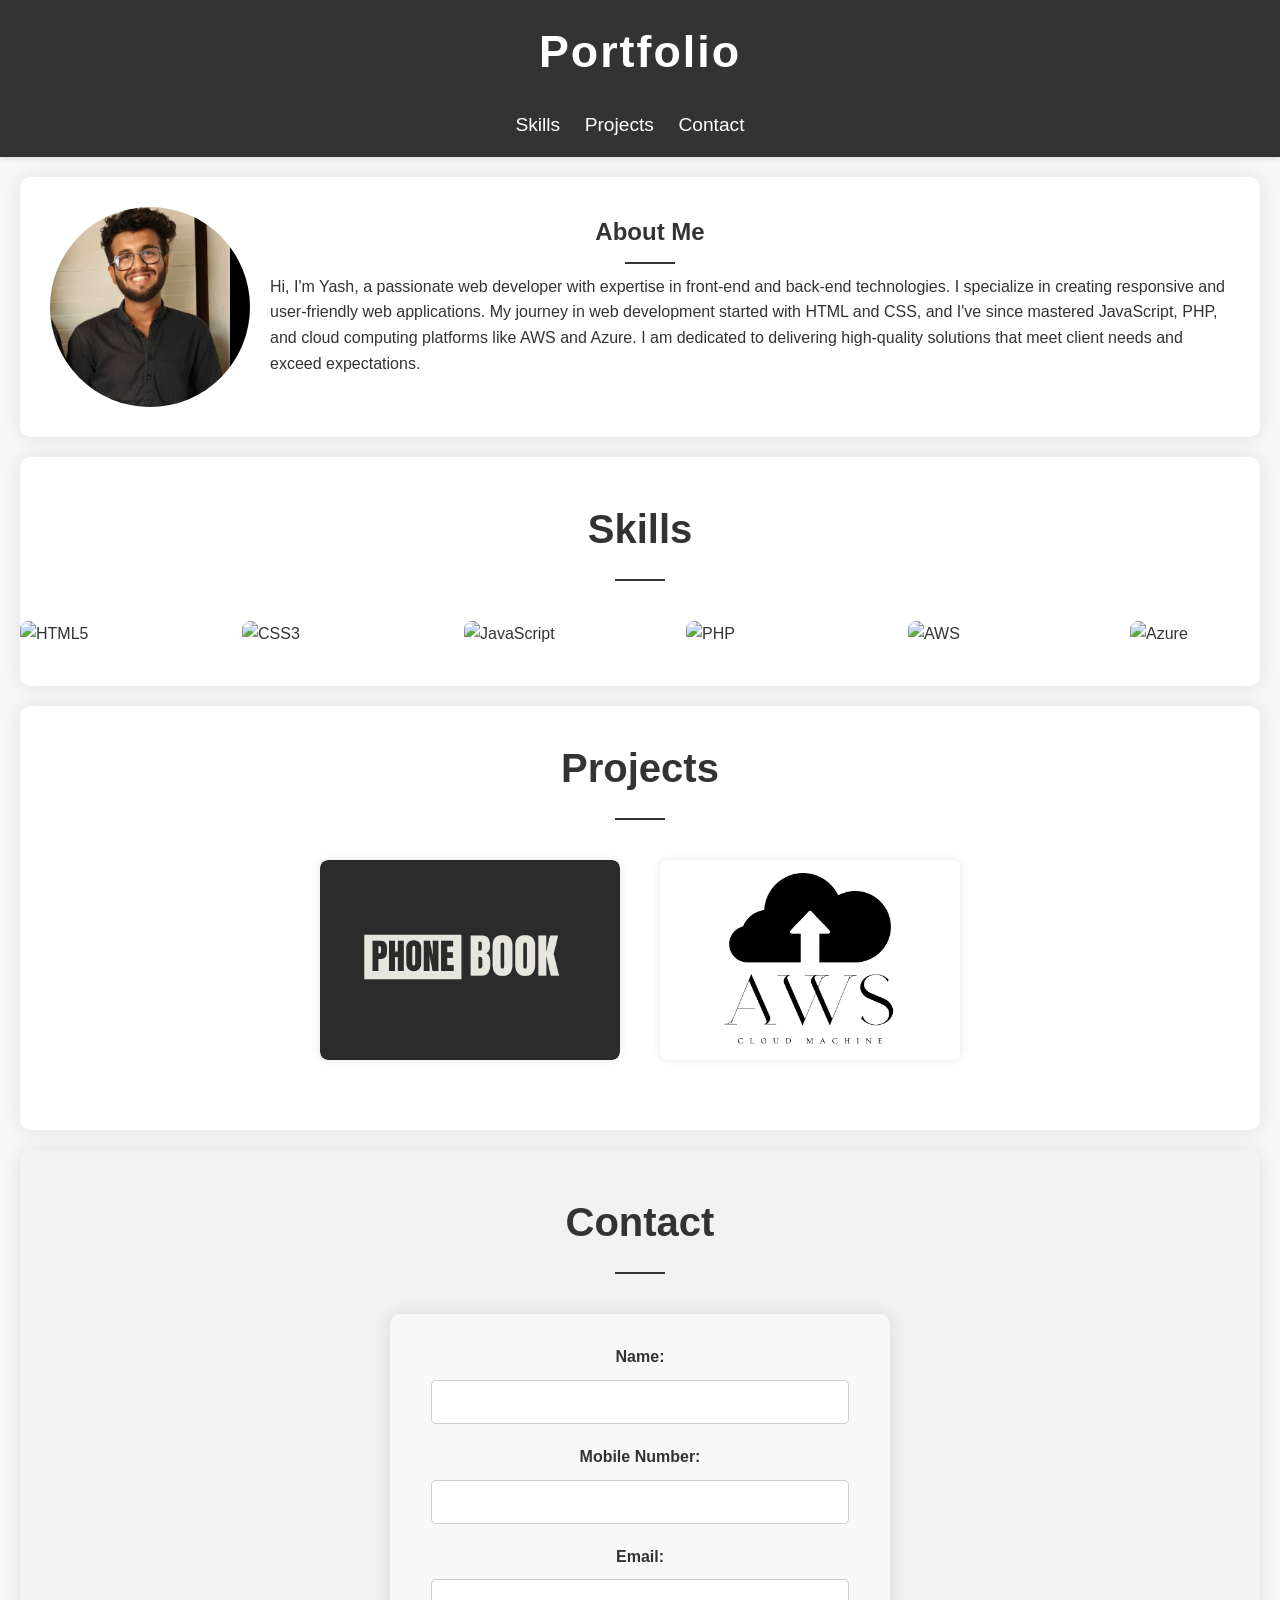
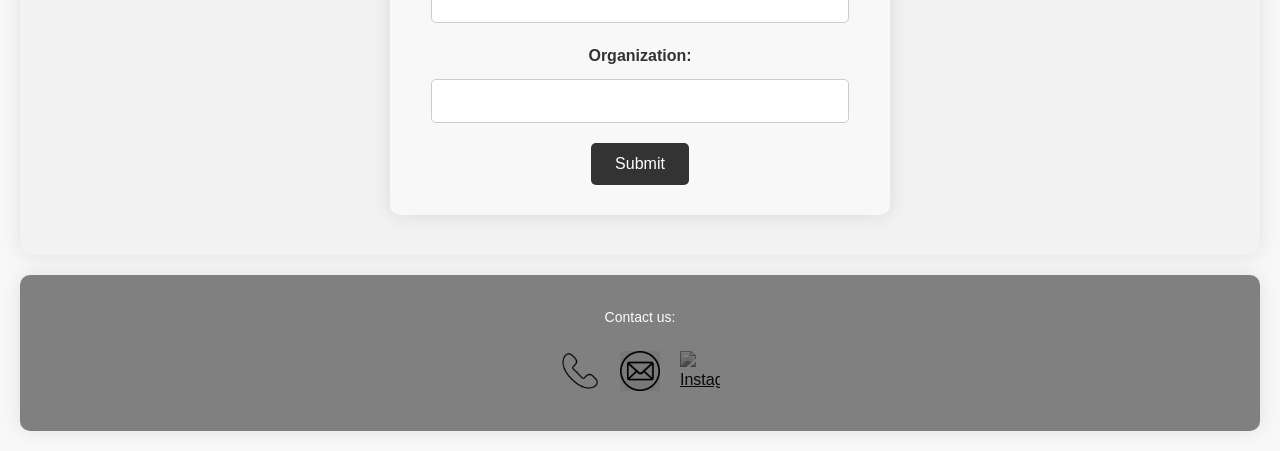
==== Portfolio/index.html @ d000970e "Add files via upload" ====
<!DOCTYPE html>
<html lang="en">
<head>
    <meta charset="UTF-8">
    <meta name="viewport" content="width=device-width, initial-scale=1.0">
    <title>Yash's Portfolio</title>
    <link rel="stylesheet" href="style.css">
</head>
<body>
    <header>
        <h1>Portfolio</h1>
        <nav>
            <ul>
                <li><a href="#skills">Skills</a></li>
                <li><a href="#projects">Projects</a></li>
                <li><a href="#contact">Contact</a></li>
            </ul>
        </nav>
    </header>

    <section id="about">
        <div class="container">
            <div class="about-details">
                <img src="Screenshot_2023-07-05-00-23-49-591_com.miui.gallery~2.jpg" alt="Yash">
                <div class="about-text">
                    <h2>About Me</h2>
                    <p>Hi, I'm Yash, a passionate web developer with expertise in front-end and back-end technologies. I specialize in creating responsive and user-friendly web applications. My journey in web development started with HTML and CSS, and I've since mastered JavaScript, PHP, and cloud computing platforms like AWS and Azure. I am dedicated to delivering high-quality solutions that meet client needs and exceed expectations.</p>
                </div>
            </div>
        </div>
    </section>
    
    <section id="skills">
        <div class="container">
            <h2>Skills</h2>
            <div class="skills-grid">
                <img src="https://upload.wikimedia.org/wikipedia/commons/6/61/HTML5_logo_and_wordmark.svg" alt="HTML5">
                <img src="https://upload.wikimedia.org/wikipedia/commons/d/d5/CSS3_logo_and_wordmark.svg" alt="CSS3">
                <img src="https://upload.wikimedia.org/wikipedia/commons/9/99/Unofficial_JavaScript_logo_2.svg" alt="JavaScript">
                <img src="https://upload.wikimedia.org/wikipedia/commons/2/27/PHP-logo.svg" alt="PHP">
                <img src="https://upload.wikimedia.org/wikipedia/commons/9/93/Amazon_Web_Services_Logo.svg" alt="AWS">
                <img src="https://upload.wikimedia.org/wikipedia/commons/a/a8/Microsoft_Azure_Logo.svg" alt="Azure">
            </div>
        </div>
    </section>
    
    
    

    <section id="projects">
        <div class="container">
            <h2>Projects</h2>
            <div class="project-row">
                <div class="project-item">
                    <img src="Phone (1).png" alt="Project 1 Main">
                    <div class="project-info">
                        <h3>Project 1</h3>
                        <a href="https://github.com/theogyash2/projects/tree/main/PhoneBook" target="_blank">GitHub</a>
                    </div>
                </div>
                <div class="project-item">
                    <img src="Phone (3).png" alt="Project 2 Main">
                    <div class="project-info">
                        <h3>Project 2</h3>
                        <a href="https://github.com/theogyash2/projects" target="_blank">GitHub</a>
                    </div>
                </div>
            </div>
        </div>
    </section>
    
    
    
    
    
    <section id="contact">
        <h2>Contact</h2>
        <form id="contact-form" method="post" action="submit.php">
            <label for="name">Name:</label>
            <input type="text" id="name" name="name" required>

            <label for="mobile">Mobile Number:</label>
            <input type="tel" id="mobile" name="mobile" required>

            <label for="email">Email:</label>
            <input type="email" id="email" name="email" required>

            <label for="organization">Organization:</label>
            <input type="text" id="organization" name="organization">

            <button type="submit">Submit</button>
        </form>
    </section>

    <section id="footer" style="background-color: gray;">
        <div class="container">
            <div class="footer-content">
                <p style="text-align: center; font-size: 14px; color: #fdfbfb;">Contact us:</p>
                <div class="contact-icons" style="display: flex; justify-content: center;">
                    <div class="contact-icon">
                        <a href="tel:+919109864396" target="_blank">
                            <img src="images.png" alt="Phone Icon" style="width: 40px; height: 40px; mix-blend-mode: multiply;">
                        </a>
                    </div>
                    <div class="contact-icon">
                        <a href="mailto:yashdhanwaniat2018@gmail.com" target="_blank">
                            <img src="png-transparent-email-address-computer-icons-mail-miscellaneous-angle-triangle.png" alt="Email Icon" style="width: 40px; height: 40px; mix-blend-mode: multiply;" >
                        </a>
                    </div>
                    <div class="contact-icon">
                        <a href="https://www.instagram.com/yashraj1.o/" target="_blank">
                            <img src="1384031.png" alt="Instagram Icon" style="width: 40px; height: 40px; mix-blend-mode: multiply;">
                        </a>
                    </div>
                </div>
            </div>
        </div>
    </section>
    

</body>
</html>
---- Portfolio/style.css ----
/* Reset default browser styles */
* {
    margin: 0;
    padding: 0;
    box-sizing: border-box;
}

/* Basic styles */
body {
    font-family: 'Segoe UI', Tahoma, Geneva, Verdana, sans-serif;
    line-height: 1.6;
    background-color: #f8f8f8;
    color: #333;
}

header {
    background-color: #333;
    color: #fff;
    padding: 1em;
    text-align: center;
    box-shadow: 0 2px 5px rgba(0, 0, 0, 0.1);
}

header h1 {
    margin-bottom: 0.5em;
    font-size: 2.8em;
    letter-spacing: 2px;
}

nav ul {
    list-style-type: none;
    margin-top: 1em;
}

nav ul li {
    display: inline-block;
    margin-right: 20px;
}

nav ul li a {
    color: #fff;
    text-decoration: none;
    font-size: 1.2em;
    transition: color 0.3s ease;
}

nav ul li a:hover {
    color: #f8f8f8;
}

section {
    padding: 30px;
    margin: 20px;
    background-color: #fff;
    border-radius: 10px;
    box-shadow: 0 0 20px rgba(0, 0, 0, 0.1);
}

h2 {
    font-size: 2.5em;
    margin-bottom: 1em;
    color: #333;
    text-align: center;
    position: relative;
    padding-bottom: 0.5em;
}

h2::after {
    content: "";
    display: block;
    width: 50px;
    height: 2px;
    background-color: #333;
    position: absolute;
    bottom: 0;
    left: 50%;
    transform: translateX(-50%);
}

h3 {
    font-size: 1.8em;
    margin-bottom: 0.5em;
    color: #333;
}

p {
    line-height: 1.8;
    margin-bottom: 1.5em;
}

/* Existing styles */

.project-row {
    display: flex;
    justify-content: center; /* Center items horizontally */
    margin-bottom: 40px;
}

.project-item {
    width: 300px; /* Adjust width as needed */
    height: 200px; /* Adjust height as needed */
    margin: 0 20px; /* Adjust spacing between items */
    text-align: center; /* Center text inside project-item */
    border-radius: 8px;
    box-shadow: 0 0 10px rgba(0, 0, 0, 0.1);
    overflow: hidden;
    position: relative;
}

.project-item img {
    width: 100%;
    height: 100%;
    object-fit: cover; /* Maintain aspect ratio and cover container */
    border-radius: 8px;
    transition: transform 0.3s ease;
}

.project-item:hover img {
    transform: scale(1.1);
}

.project-item .project-info {
    background-color: rgba(0, 0, 0, 0.7);
    color: #fff;
    padding: 10px;
    text-align: center;
    position: absolute;
    bottom: 0;
    left: 0;
    right: 0;
    transform: translateY(100%);
    transition: transform 0.3s ease;
    border-bottom-left-radius: 8px;
    border-bottom-right-radius: 8px;
    opacity: 0; /* Initially hidden */
}

.project-item:hover .project-info {
    transform: translateY(0);
    opacity: 1;
}

.project-info h3 {
    margin-bottom: 0.5em;
}

.project-info a {
    color: #fff;
    text-decoration: none;
    display: block;
    font-weight: bold;
}


form {
    max-width: 500px;
    margin: 0 auto;
    background-color: #f8f8f8;
    padding: 30px;
    border-radius: 10px;
    box-shadow: 0 0 20px rgba(0, 0, 0, 0.1);
}

label {
    display: block;
    margin-bottom: 10px;
    font-weight: bold;
    color: #333;
}

input[type="text"],
input[type="email"],
input[type="tel"] {
    width: calc(100% - 22px);
    padding: 12px;
    margin-bottom: 20px;
    border: 1px solid #ccc;
    border-radius: 5px;
    font-size: 1em;
}

button {
    background-color: #333;
    color: #fff;
    padding: 12px 24px;
    border: none;
    border-radius: 5px;
    font-size: 1em;
    cursor: pointer;
    transition: background-color 0.3s ease;
}

button:hover {
    background-color: #555;
}
/* Existing styles */

/* Existing styles */

/* Existing styles */

/* Existing styles */

./* Existing styles */

.container {
    max-width: 1200px;
    margin: 0 auto;
    padding: 20px;
}

.about-details {
    display: flex; /* Use flexbox for layout */
    align-items: center; /* Align items vertically */
}

.about-details img {
    width: 200px; /* Adjust the width and height as needed for medium size */
    height: 200px;
    object-fit: cover; /* Ensure the image covers the container */
    border-radius: 50%; /* Makes the image round */
    overflow: hidden; /* Hide any overflow */
}

.about-details .about-text {
    flex: 1; /* Take remaining space */
    padding-left: 20px; /* Optional: Adds spacing between image and text */
}

.about-details .about-text h2 {
    font-size: 24px;
    margin-bottom: 10px;
    margin-left: -200px;
}

.about-details .about-text p {
    font-size: 16px;
    line-height: 1.6;
}

#skills {
    padding: 40px 0;
}

.skills-grid {
    display: flex;
    justify-content: space-between;
    align-items: center;
    flex-wrap: wrap;
    gap: 20px;
}

.skills-grid img {
    width: 130px; /* Adjust size based on logo dimensions */
    height: auto; /* Maintain aspect ratio */
    border-radius: 8px;
    transition: transform 0.3s ease;
}

.skills-grid img:hover {
    transform: scale(1.1);
}

/* Example styling for contact icons */

#contact {
    background-color: #f2f2f2;
    padding: 40px 0;
    text-align: center;
}

.contact-icons {
    display: flex;
    justify-content: center;
    gap: 20px;
}

.contact-icon {
    text-align: center;
}

.contact-icon img {
    width: 50px; /* Adjust icon size as needed */
    height: 50px;
    display: block;
    margin: 0 auto 10px; /* Center icon vertically */
    filter: grayscale(100%); /* Convert image to grayscale */
}

.contact-icon span {
    display: block;
    font-size: 14px;
    color: #333;
}
#footer{
    background-color: gray;
}
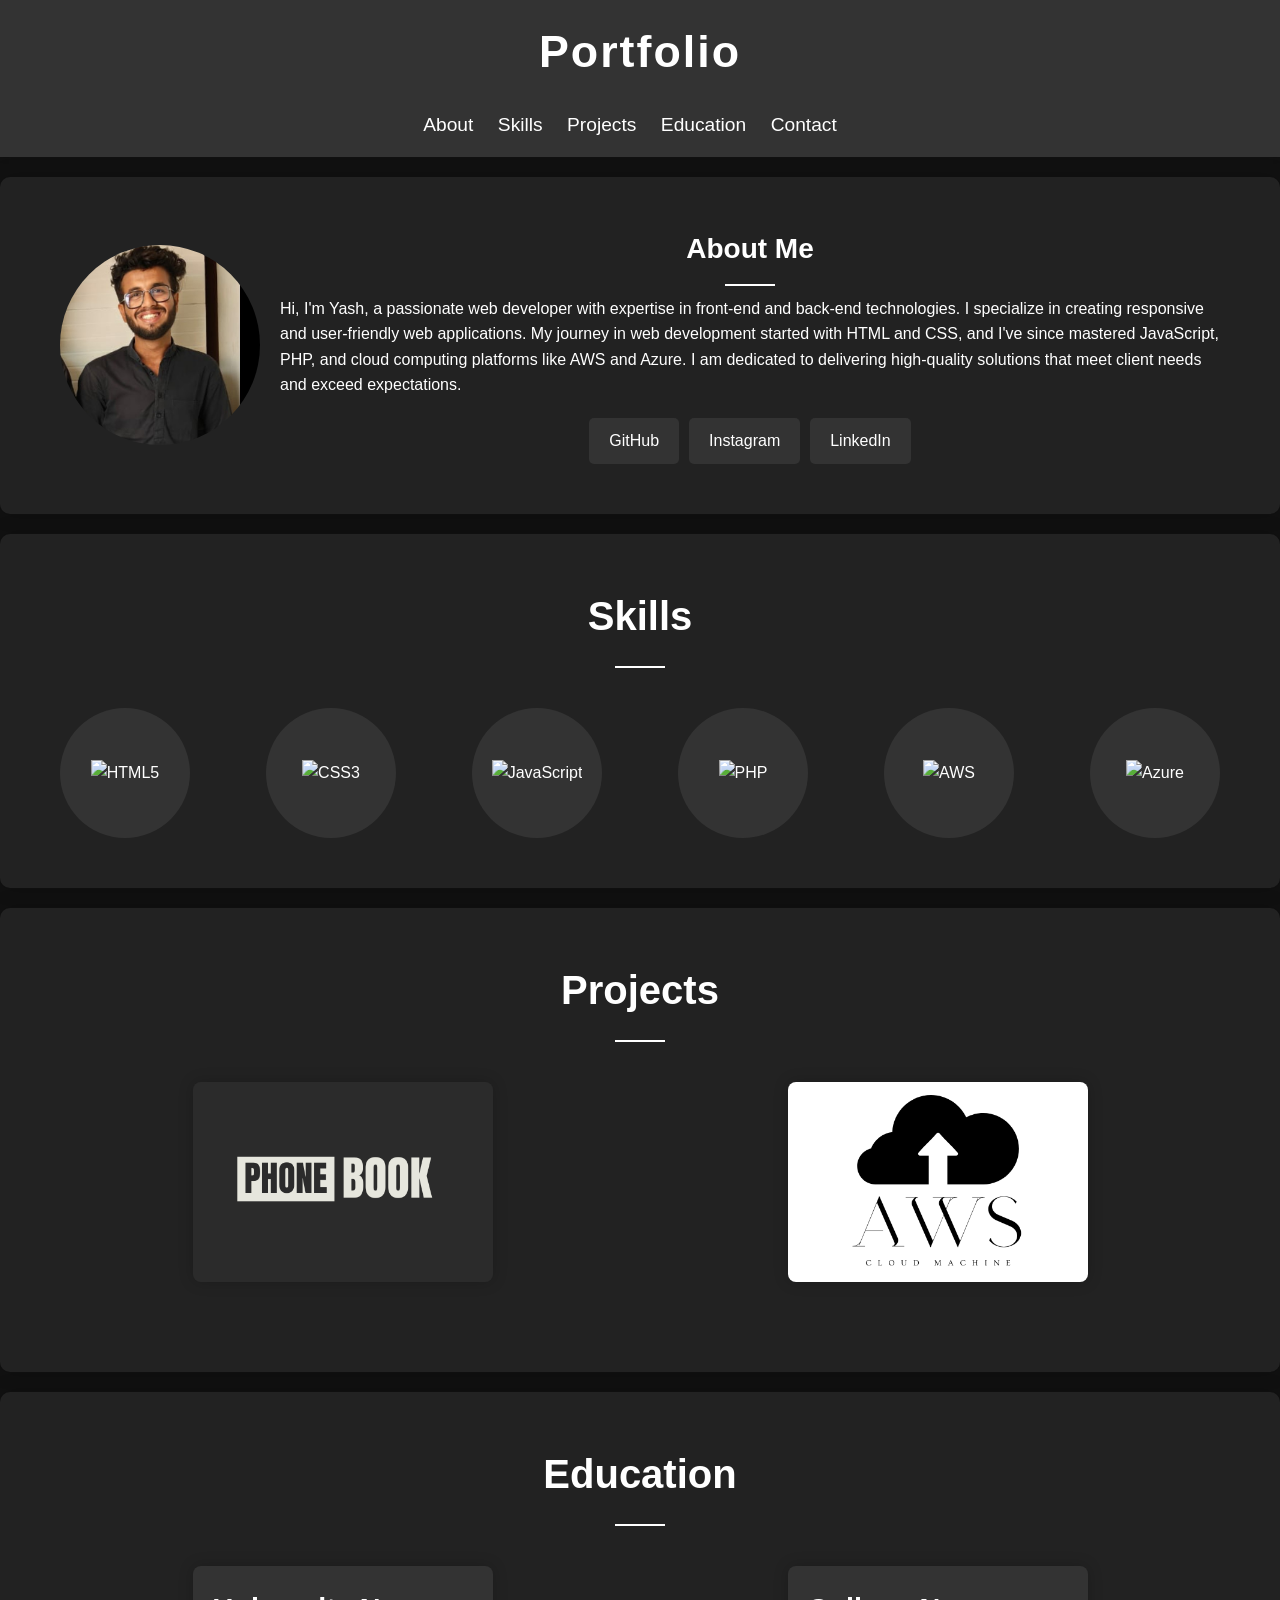
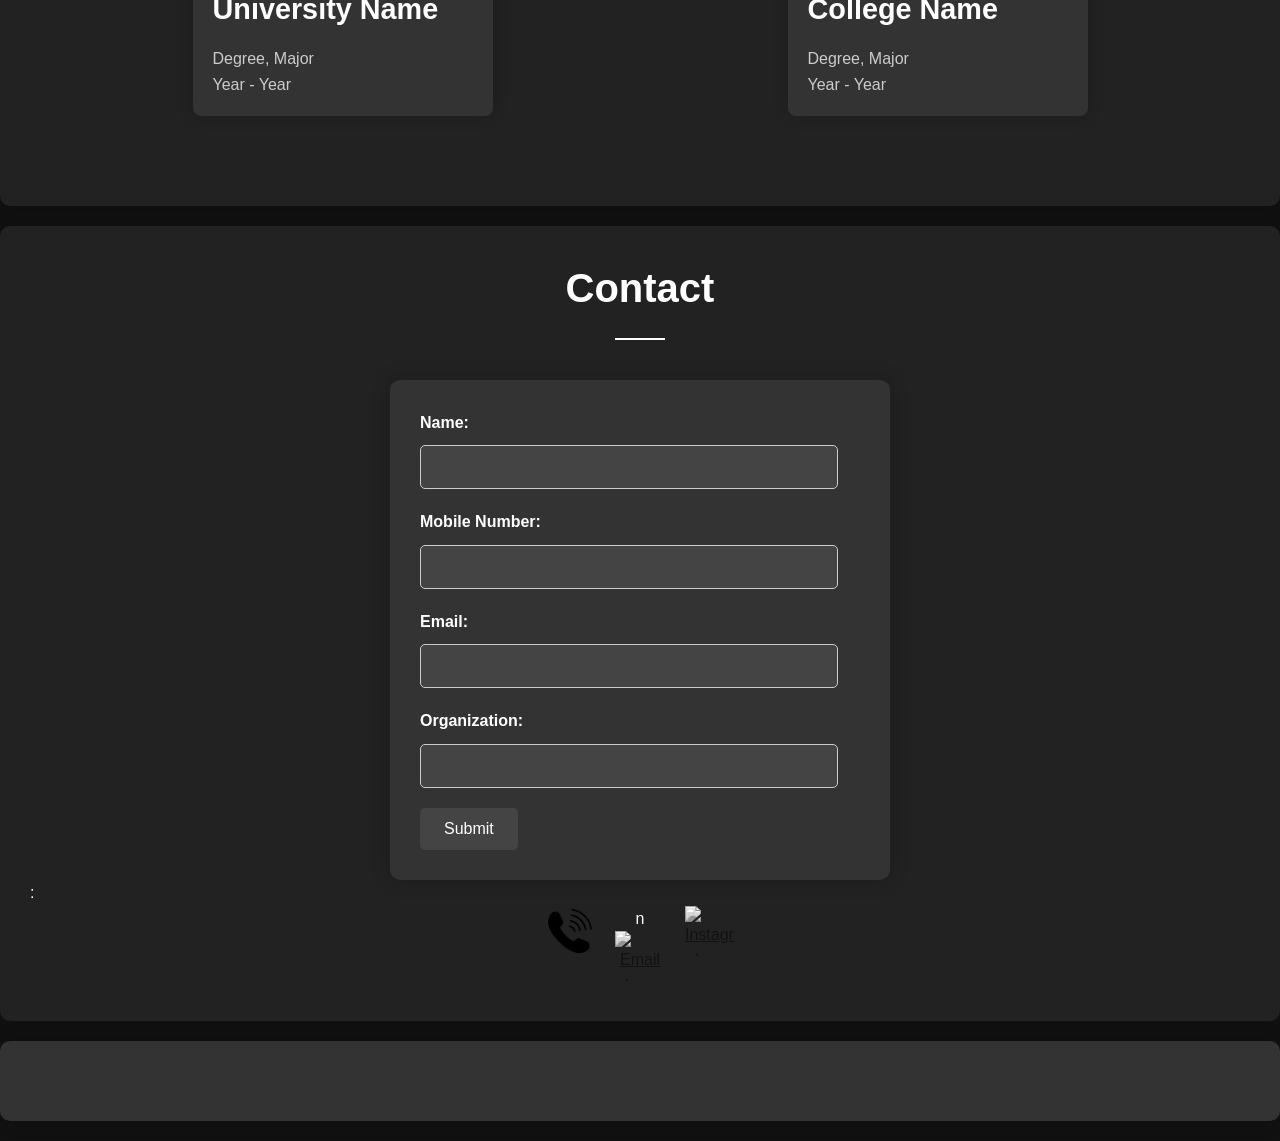
==== commit 1b62af0a: "Minor Bug Fixes" ====
--- a/Portfolio/index.html
+++ b/Portfolio/index.html
@@ -5,14 +5,17 @@
     <meta name="viewport" content="width=device-width, initial-scale=1.0">
     <title>Yash's Portfolio</title>
     <link rel="stylesheet" href="style.css">
+    <script src="index.js" defer></script>
 </head>
 <body>
     <header>
         <h1>Portfolio</h1>
         <nav>
             <ul>
+                <li><a href="#about">About</a></li>
                 <li><a href="#skills">Skills</a></li>
                 <li><a href="#projects">Projects</a></li>
+                <li><a href="#education">Education</a></li>
                 <li><a href="#contact">Contact</a></li>
             </ul>
         </nav>
@@ -25,6 +28,11 @@
                 <div class="about-text">
                     <h2>About Me</h2>
                     <p>Hi, I'm Yash, a passionate web developer with expertise in front-end and back-end technologies. I specialize in creating responsive and user-friendly web applications. My journey in web development started with HTML and CSS, and I've since mastered JavaScript, PHP, and cloud computing platforms like AWS and Azure. I am dedicated to delivering high-quality solutions that meet client needs and exceed expectations.</p>
+                    <div class="social-links">
+                        <a href="https://github.com/theogyash2" target="_blank" class="btn">GitHub</a>
+                        <a href="https://www.instagram.com/yashraj1.o/" target="_blank" class="btn">Instagram</a>
+                        <a href="https://www.linkedin.com/in/yash-dhanwani-76a71b1ba/" target="_blank" class="btn">LinkedIn</a>
+                    </div>
                 </div>
             </div>
         </div>
@@ -34,19 +42,29 @@
         <div class="container">
             <h2>Skills</h2>
             <div class="skills-grid">
-                <img src="https://upload.wikimedia.org/wikipedia/commons/6/61/HTML5_logo_and_wordmark.svg" alt="HTML5">
-                <img src="https://upload.wikimedia.org/wikipedia/commons/d/d5/CSS3_logo_and_wordmark.svg" alt="CSS3">
-                <img src="https://upload.wikimedia.org/wikipedia/commons/9/99/Unofficial_JavaScript_logo_2.svg" alt="JavaScript">
-                <img src="https://upload.wikimedia.org/wikipedia/commons/2/27/PHP-logo.svg" alt="PHP">
-                <img src="https://upload.wikimedia.org/wikipedia/commons/9/93/Amazon_Web_Services_Logo.svg" alt="AWS">
-                <img src="https://upload.wikimedia.org/wikipedia/commons/a/a8/Microsoft_Azure_Logo.svg" alt="Azure">
+                <div class="skill" data-skill="HTML5">
+                    <img src="https://upload.wikimedia.org/wikipedia/commons/6/61/HTML5_logo_and_wordmark.svg" alt="HTML5">
+                </div>
+                <div class="skill" data-skill="CSS3">
+                    <img src="https://upload.wikimedia.org/wikipedia/commons/d/d5/CSS3_logo_and_wordmark.svg" alt="CSS3">
+                </div>
+                <div class="skill" data-skill="JavaScript">
+                    <img src="https://upload.wikimedia.org/wikipedia/commons/9/99/Unofficial_JavaScript_logo_2.svg" alt="JavaScript">
+                </div>
+                <div class="skill" data-skill="PHP">
+                    <img src="https://upload.wikimedia.org/wikipedia/commons/2/27/PHP-logo.svg" alt="PHP">
+                </div>
+                <div class="skill" data-skill="AWS">
+                    <img src="https://upload.wikimedia.org/wikipedia/commons/9/93/Amazon_Web_Services_Logo.svg" alt="AWS">
+                </div>
+                <div class="skill" data-skill="Azure">
+                    <img src="https://upload.wikimedia.org/wikipedia/commons/a/a8/Microsoft_Azure_Logo.svg" alt="Azure">
+                </div>
             </div>
+            <div id="skill-details" class="skill-details"></div>
         </div>
     </section>
     
-    
-    
-
     <section id="projects">
         <div class="container">
             <h2>Projects</h2>
@@ -55,23 +73,44 @@
                     <img src="Phone (1).png" alt="Project 1 Main">
                     <div class="project-info">
                         <h3>Project 1</h3>
-                        <a href="https://github.com/theogyash2/projects/tree/main/PhoneBook" target="_blank">GitHub</a>
+                        <div class="project-links">
+                            <a href="https://github.com/theogyash2/projects/tree/main/PhoneBook" target="_blank" class="btn">GitHub</a>
+                            <a href="https://www.youtube.com/your-project-video-link" target="_blank" class="btn">YouTube</a>
+                        </div>
                     </div>
                 </div>
                 <div class="project-item">
                     <img src="Phone (3).png" alt="Project 2 Main">
                     <div class="project-info">
                         <h3>Project 2</h3>
-                        <a href="https://github.com/theogyash2/projects" target="_blank">GitHub</a>
+                        <div class="project-links">
+                            <a href="https://github.com/theogyash2/projects" target="_blank" class="btn">GitHub</a>
+                            <a href="https://www.youtube.com/your-project-video-link" target="_blank" class="btn">YouTube</a>
+                        </div>
                     </div>
+                </div>
+            </div>
+        
+        </div>
+    </section>
+    
+    <section id="education">
+        <div class="container">
+            <h2>Education</h2>
+            <div class="education-row">
+                <div class="education-item">
+                    <h3>University Name</h3>
+                    <p>Degree, Major</p>
+                    <p>Year - Year</p>
+                </div>
+                <div class="education-item">
+                    <h3>College Name</h3>
+                    <p>Degree, Major</p>
+                    <p>Year - Year</p>
                 </div>
             </div>
         </div>
     </section>
-    
-    
-    
-    
     
     <section id="contact">
         <h2>Contact</h2>
@@ -89,34 +128,36 @@
             <input type="text" id="organization" name="organization">
 
             <button type="submit">Submit</button>
+        
         </form>
-    </section>
 
-    <section id="footer" style="background-color: gray;">
-        <div class="container">
-            <div class="footer-content">
-                <p style="text-align: center; font-size: 14px; color: #fdfbfb;">Contact us:</p>
-                <div class="contact-icons" style="display: flex; justify-content: center;">
+        <p>:</p>
+                <div class="contact-icons">
                     <div class="contact-icon">
                         <a href="tel:+919109864396" target="_blank">
-                            <img src="images.png" alt="Phone Icon" style="width: 40px; height: 40px; mix-blend-mode: multiply;">
+                            <img src="phone-call.png" alt="Phone Icon">
                         </a>
                     </div>
                     <div class="contact-icon">
-                        <a href="mailto:yashdhanwaniat2018@gmail.com" target="_blank">
-                            <img src="png-transparent-email-address-computer-icons-mail-miscellaneous-angle-triangle.png" alt="Email Icon" style="width: 40px; height: 40px; mix-blend-mode: multiply;" >
+                 n       <a href="mailto:yashdhanwaniat2018@gmail.com" target="_blank">
+                            <img src ="email.png" alt= "Email Icon">
                         </a>
                     </div>
                     <div class="contact-icon">
                         <a href="https://www.instagram.com/yashraj1.o/" target="_blank">
-                            <img src="1384031.png" alt="Instagram Icon" style="width: 40px; height: 40px; mix-blend-mode: multiply;">
+                            <img src="1384031.png" alt="Instagram Icon">
                         </a>
                     </div>
                 </div>
+    </section>
+
+    <section id="footer">
+        <div class="container">
+            <div class="footer-content">
+                
             </div>
         </div>
     </section>
-    
 
 </body>
 </html>
--- a/Portfolio/style.css
+++ b/Portfolio/style.css
@@ -9,14 +9,14 @@
 body {
     font-family: 'Segoe UI', Tahoma, Geneva, Verdana, sans-serif;
     line-height: 1.6;
-    background-color: #f8f8f8;
-    color: #333;
+    background-color: #111;
+    color: #fff;
 }
 
 header {
     background-color: #333;
     color: #fff;
-    padding: 1em;
+    padding: 1em 0;
     text-align: center;
     box-shadow: 0 2px 5px rgba(0, 0, 0, 0.1);
 }
@@ -48,18 +48,24 @@
     color: #f8f8f8;
 }
 
+.container {
+    max-width: 1200px;
+    margin: 0 auto;
+    padding: 20px;
+}
+
 section {
     padding: 30px;
-    margin: 20px;
-    background-color: #fff;
+    margin: 20px 0;
+    background-color: #222;
     border-radius: 10px;
-    box-shadow: 0 0 20px rgba(0, 0, 0, 0.1);
+    box-shadow: 0 0 20px rgba(0, 0, 0, 0.2);
 }
 
 h2 {
     font-size: 2.5em;
     margin-bottom: 1em;
-    color: #333;
+    color: #fff;
     text-align: center;
     position: relative;
     padding-bottom: 0.5em;
@@ -70,57 +76,121 @@
     display: block;
     width: 50px;
     height: 2px;
-    background-color: #333;
+    background-color: #fff;
     position: absolute;
     bottom: 0;
     left: 50%;
     transform: translateX(-50%);
 }
 
-h3 {
-    font-size: 1.8em;
-    margin-bottom: 0.5em;
-    color: #333;
-}
-
-p {
-    line-height: 1.8;
-    margin-bottom: 1.5em;
-}
-
-/* Existing styles */
-
-.project-row {
-    display: flex;
-    justify-content: center; /* Center items horizontally */
-    margin-bottom: 40px;
-}
-
-.project-item {
-    width: 300px; /* Adjust width as needed */
-    height: 200px; /* Adjust height as needed */
-    margin: 0 20px; /* Adjust spacing between items */
-    text-align: center; /* Center text inside project-item */
-    border-radius: 8px;
-    box-shadow: 0 0 10px rgba(0, 0, 0, 0.1);
+.about-details {
+    display: flex;
+    align-items: center;
+}
+
+.about-details img {
+    width: 200px;
+    height: 200px;
+    object-fit: cover;
+    border-radius: 50%;
+    overflow: hidden;
+}
+
+.about-text {
+    flex: 1;
+    padding-left: 20px;
+}
+
+.about-text h2 {
+    font-size: 28px;
+    margin-bottom: 10px;
+}
+
+.about-text p {
+    font-size: 16px;
+    line-height: 1.6;
+}
+
+.social-links {
+    margin-top: 20px;
+    display: flex;
+    justify-content: center;
+    gap: 10px;
+}
+
+.social-links .btn {
+    background-color: #333;
+    color: #fff;
+    padding: 10px 20px;
+    border-radius: 5px;
+    text-decoration: none;
+    transition: background-color 0.3s ease;
+}
+
+.social-links .btn:hover {
+    background-color: #555;
+}
+
+.skills-grid {
+    display: flex;
+    justify-content: space-between;
+    align-items: center;
+    flex-wrap: wrap;
+    gap: 20px;
+}
+
+.skills-grid .skill {
+    width: 130px;
+    height: 130px;
+    display: flex;
+    justify-content: center;
+    align-items: center;
+    background-color: #333;
+    border-radius: 50%;
     overflow: hidden;
     position: relative;
+    cursor: pointer;
+}
+
+.skills-grid .skill img {
+    max-width: 80%;
+    max-height: 80%;
+    transition: transform 0.3s ease;
+}
+
+.skills-grid .skill:hover img {
+    transform: scale(1.2);
+}
+
+.project-row {
+    display: flex;
+    justify-content: space-around;
+    gap: 30px;
+    margin-bottom: 40px;
+}
+
+.project-item {
+    width: 300px;
+    height: 200px;
+    position: relative;
+    overflow: hidden;
+    border-radius: 8px;
+    box-shadow: 0 0 15px rgba(0, 0, 0, 0.2);
 }
 
 .project-item img {
     width: 100%;
     height: 100%;
-    object-fit: cover; /* Maintain aspect ratio and cover container */
-    border-radius: 8px;
+    object-fit: cover;
     transition: transform 0.3s ease;
 }
 
 .project-item:hover img {
-    transform: scale(1.1);
-}
-
-.project-item .project-info {
-    background-color: rgba(0, 0, 0, 0.7);
+    transform: scale(1.05);
+}
+
+.project-info {
+    background-color: rgba(0, 0, 0, 0.8);
     color: #fff;
     padding: 10px;
     text-align: center;
@@ -129,10 +199,10 @@
     left: 0;
     right: 0;
     transform: translateY(100%);
-    transition: transform 0.3s ease;
+    transition: transform 0.3s ease, opacity 0.3s ease;
     border-bottom-left-radius: 8px;
     border-bottom-right-radius: 8px;
-    opacity: 0; /* Initially hidden */
+    opacity: 0;
 }
 
 .project-item:hover .project-info {
@@ -144,43 +214,106 @@
     margin-bottom: 0.5em;
 }
 
-.project-info a {
-    color: #fff;
+.project-links {
+    display: flex;
+    justify-content: center;
+    gap: 10px;
+}
+
+.project-links .btn {
+    background-color: #333;
+    color: #fff;
+    padding: 8px 16px;
+    border-radius: 5px;
     text-decoration: none;
+    transition: background-color 0.3s ease;
+}
+
+.project-links .btn:hover {
+    background-color: #555;
+}
+
+.education-row {
+    display: flex;
+    justify-content: space-around;
+    gap: 30px;
+    margin-bottom: 40px;
+}
+
+.education-item {
+    width: 300px;
+    height: 150px;
+    padding: 20px;
+    background-color: #333;
+    border-radius: 8px;
+    box-shadow: 0 0 15px rgba(0, 0, 0, 0.2);
+}
+
+.education-item h3 {
+    font-size: 1.8em;
+    margin-bottom: 0.5em;
+    color: #fff;
+}
+
+.education-item p {
+    color: #ccc;
+}
+
+.contact-icons {
+    display: flex;
+    justify-content: center;
+    gap: 20px;
+}
+
+.contact-icon {
+    text-align: center;
+}
+
+.contact-icon img {
+    width: 50px;
+    height: 50px;
     display: block;
-    font-weight: bold;
-}
-
+    margin: 0 auto 10px;
+    filter: grayscale(100%);
+}
+
+.contact-icon span {
+    display: block;
+    font-size: 14px;
+    color: #fff;
+}
 
 form {
     max-width: 500px;
     margin: 0 auto;
-    background-color: #f8f8f8;
+    background-color: #333;
     padding: 30px;
     border-radius: 10px;
-    box-shadow: 0 0 20px rgba(0, 0, 0, 0.1);
-}
-
-label {
+    box-shadow: 0 0 20px rgba(0, 0, 0, 0.2);
+}
+
+form label {
     display: block;
     margin-bottom: 10px;
     font-weight: bold;
-    color: #333;
-}
-
-input[type="text"],
-input[type="email"],
-input[type="tel"] {
+    color: #fff;
+}
+
+form input[type="text"],
+form input[type="tel"],
+form input[type="email"] {
     width: calc(100% - 22px);
     padding: 12px;
     margin-bottom: 20px;
     border: 1px solid #ccc;
     border-radius: 5px;
     font-size: 1em;
-}
-
-button {
-    background-color: #333;
+    background-color: #444;
+    color: #fff;
+}
+
+form button {
+    background-color: #444;
     color: #fff;
     padding: 12px 24px;
     border: none;
@@ -190,108 +323,13 @@
     transition: background-color 0.3s ease;
 }
 
-button:hover {
-    background-color: #555;
-}
-/* Existing styles */
-
-/* Existing styles */
-
-/* Existing styles */
-
-/* Existing styles */
-
-./* Existing styles */
-
-.container {
-    max-width: 1200px;
-    margin: 0 auto;
+form button:hover {
+    background-color: #666;
+}
+
+#footer {
+    background-color: #333;
+    color: #fff;
+    text-align: center;
     padding: 20px;
 }
-
-.about-details {
-    display: flex; /* Use flexbox for layout */
-    align-items: center; /* Align items vertically */
-}
-
-.about-details img {
-    width: 200px; /* Adjust the width and height as needed for medium size */
-    height: 200px;
-    object-fit: cover; /* Ensure the image covers the container */
-    border-radius: 50%; /* Makes the image round */
-    overflow: hidden; /* Hide any overflow */
-}
-
-.about-details .about-text {
-    flex: 1; /* Take remaining space */
-    padding-left: 20px; /* Optional: Adds spacing between image and text */
-}
-
-.about-details .about-text h2 {
-    font-size: 24px;
-    margin-bottom: 10px;
-    margin-left: -200px;
-}
-
-.about-details .about-text p {
-    font-size: 16px;
-    line-height: 1.6;
-}
-
-#skills {
-    padding: 40px 0;
-}
-
-.skills-grid {
-    display: flex;
-    justify-content: space-between;
-    align-items: center;
-    flex-wrap: wrap;
-    gap: 20px;
-}
-
-.skills-grid img {
-    width: 130px; /* Adjust size based on logo dimensions */
-    height: auto; /* Maintain aspect ratio */
-    border-radius: 8px;
-    transition: transform 0.3s ease;
-}
-
-.skills-grid img:hover {
-    transform: scale(1.1);
-}
-
-/* Example styling for contact icons */
-
-#contact {
-    background-color: #f2f2f2;
-    padding: 40px 0;
-    text-align: center;
-}
-
-.contact-icons {
-    display: flex;
-    justify-content: center;
-    gap: 20px;
-}
-
-.contact-icon {
-    text-align: center;
-}
-
-.contact-icon img {
-    width: 50px; /* Adjust icon size as needed */
-    height: 50px;
-    display: block;
-    margin: 0 auto 10px; /* Center icon vertically */
-    filter: grayscale(100%); /* Convert image to grayscale */
-}
-
-.contact-icon span {
-    display: block;
-    font-size: 14px;
-    color: #333;
-}
-#footer{
-    background-color: gray;
-}
